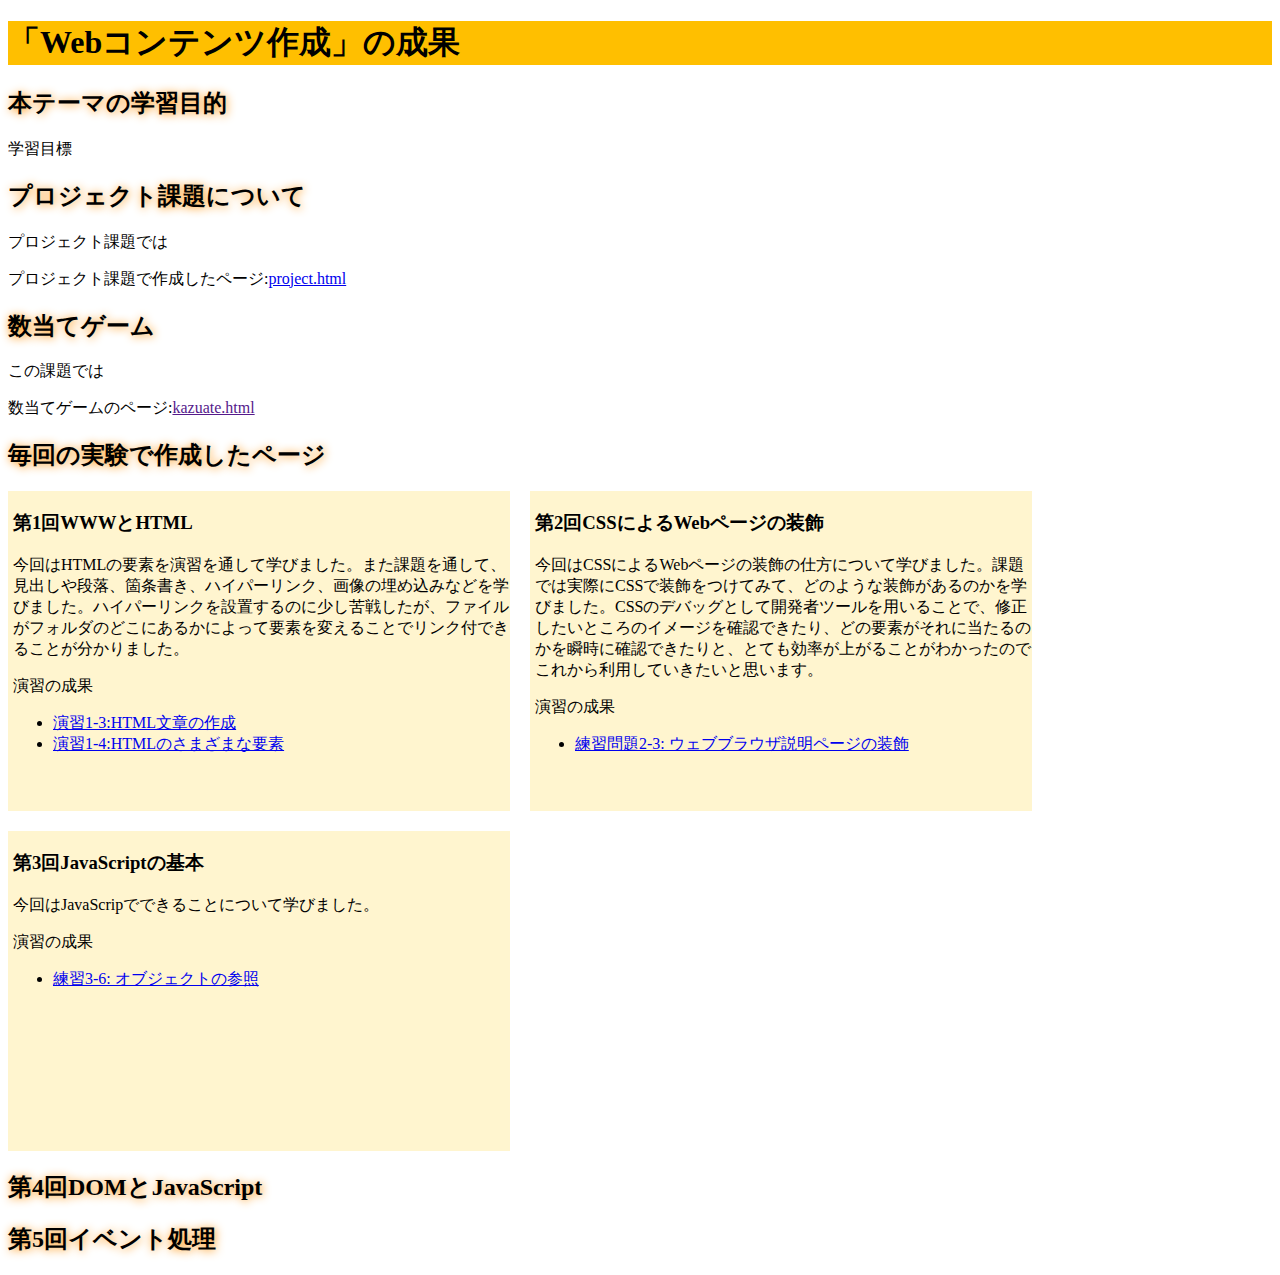
==== index.html @ 8ce89dcb "編集" ====
<!DOCTYPE html>
<html>
  <head>
    <meta charset="utf-8">
    <title>My test page</title>
    <link rel="stylesheet" href="style.css">
  </head>

  <body>
    <h1>「Webコンテンツ作成」の成果</h1>
		<h2> 本テーマの学習目的</h2>
    <p>学習目標</p>
    <h2> プロジェクト課題について</h2>
    <p>プロジェクト課題では</p>
    <p>プロジェクト課題で作成したページ:<a href="project.html" target="_blank">project.html</a><p>
    <h2> 数当てゲーム</h2>
    
    <p>この課題では</p>
    <p>数当てゲームのページ:<a href="" target="_blank">kazuate.html</a></p>
    
    <h2> 毎回の実験で作成したページ</h2>

    <div id="zentai">
    <div>
    <h3> 第1回WWWとHTML</h3>
    <p>今回はHTMLの要素を演習を通して学びました。また課題を通して、見出しや段落、箇条書き、ハイパーリンク、画像の埋め込みなどを学びました。ハイパーリンクを設置するのに少し苦戦したが、ファイルがフォルダのどこにあるかによって要素を変えることでリンク付できることが分かりました。</p>
    <p>演習の成果</p>
    <ul>
			<li><a href="practice-html/structure.html" target="_blank">演習1-3:HTML文章の作成</a></li>
			<li><a href="practice-html/elements.html" target="_blank">演習1-4:HTMLのさまざまな要素</a></li>
		</ul>
    </div>

    <div>
    <h3> 第2回CSSによるWebページの装飾</h3>
    <p>今回はCSSによるWebページの装飾の仕方について学びました。課題では実際にCSSで装飾をつけてみて、どのような装飾があるのかを学びました。CSSのデバッグとして開発者ツールを用いることで、修正したいところのイメージを確認できたり、どの要素がそれに当たるのかを瞬時に確認できたりと、とても効率が上がることがわかったのでこれから利用していきたいと思います。</p>
    <p>演習の成果</p>
    <ul>
			<li><a href="practice-css/browser-intro.html" target="_blank">練習問題2-3: ウェブブラウザ説明ページの装飾</a></li>
    </ul>
    </div>

    <div>
    <h3> 第3回JavaScriptの基本</h3>
    <p>今回はJavaScripでできることについて学びました。</p>
    <p>演習の成果</p>
    <ul>
      <li><a href="practice-js/obj-practice.html" target="_blank">練習3-6: オブジェクトの参照</a></li>
    </ul>
    </div>
  
    </div>

    <h2> 第4回DOMとJavaScript</h2>
    <h2> 第5回イベント処理</h2>
  </body>

</html>
<!---->
---- style.css ----
h1 {
    background-color: #ffbf00;
}

h2 {
    color: black;
	text-shadow: 1px 1px 10px #ff8f00;
}

h3 {
    color: black;
}

div#zentai {
	display: grid;
	grid-template-columns: 1fr 1fr;
	grid-auto-rows: 320px 320px;
	grid-gap: 20px;
	flex-direction: row;
	width: 1024px;
}

div#zentai > div {
	padding-left: 5px;
	background-color: #fff5cf;
}
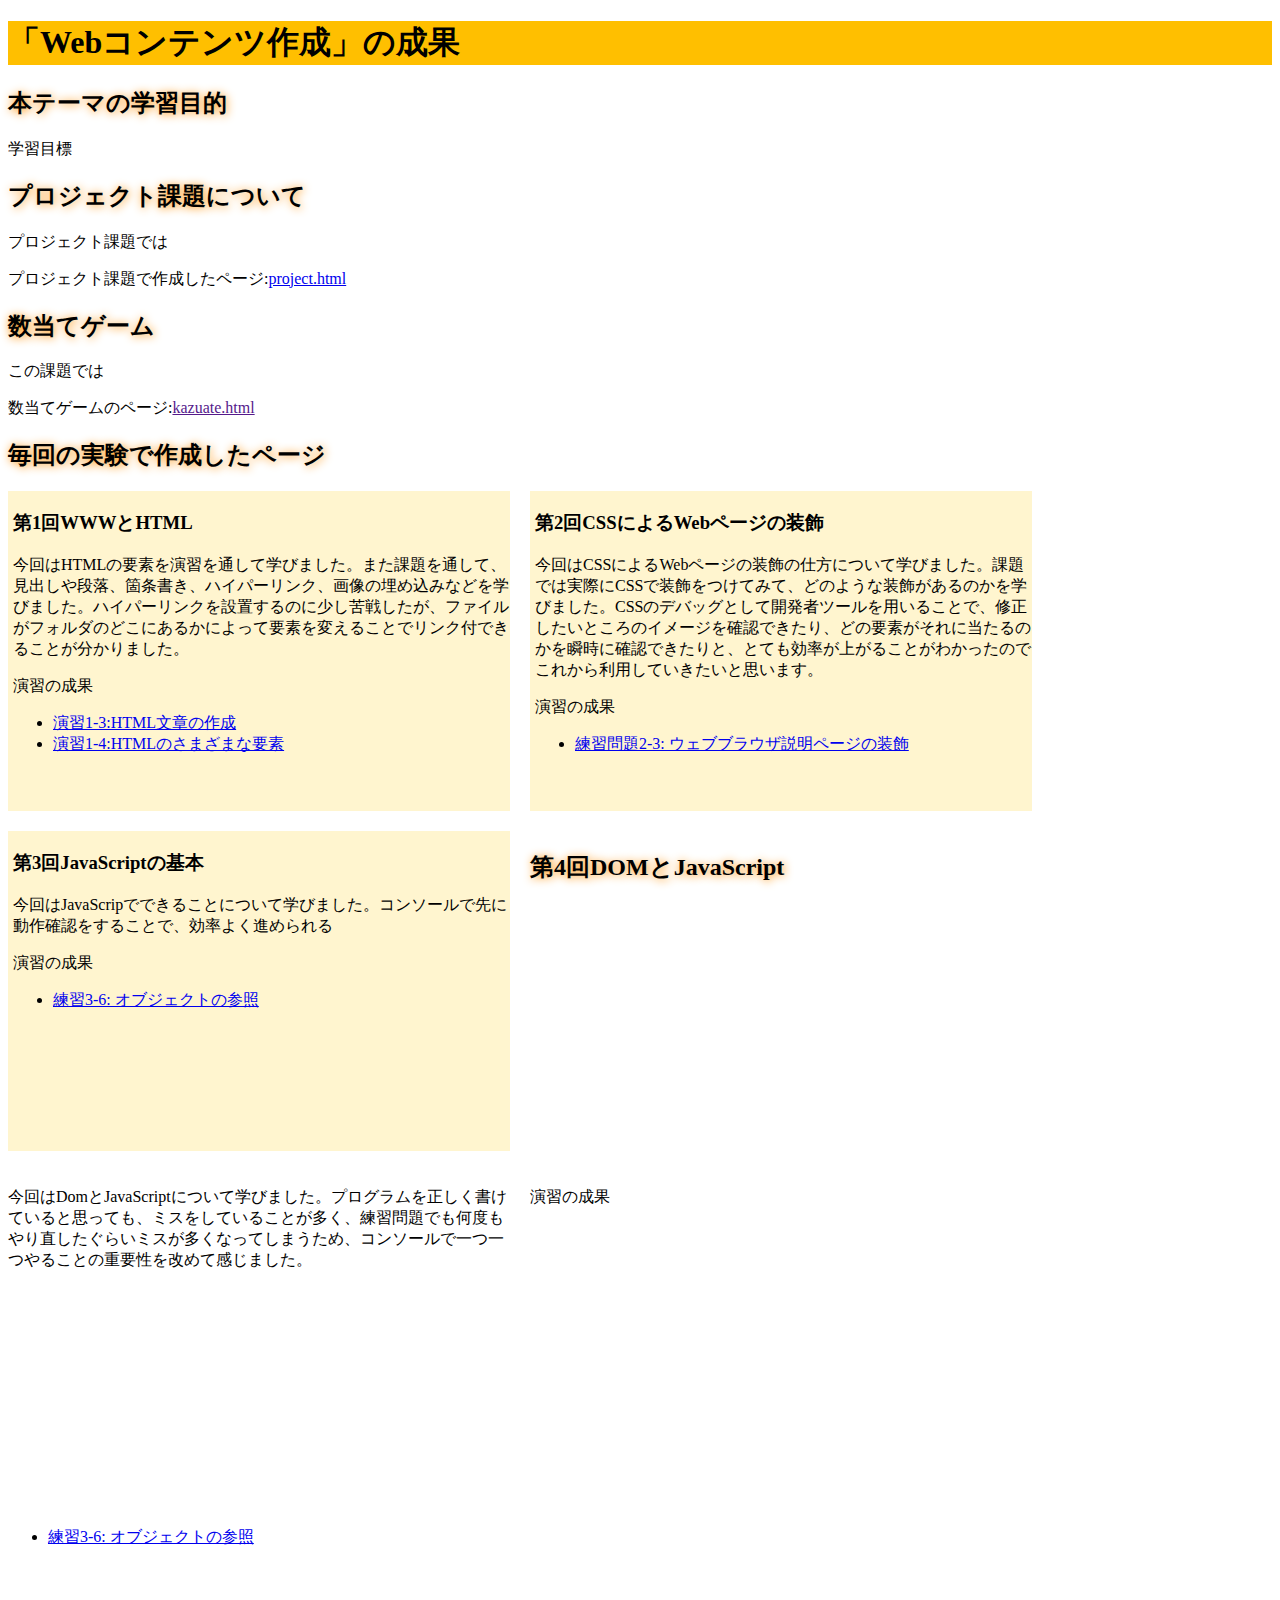
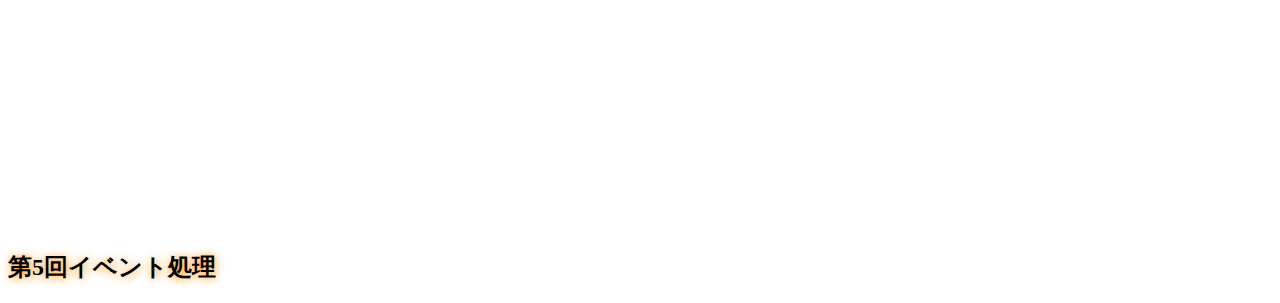
==== commit ee468af2: "編集" ====
--- a/index.html
+++ b/index.html
@@ -42,7 +42,15 @@
 
     <div>
     <h3> 第3回JavaScriptの基本</h3>
-    <p>今回はJavaScripでできることについて学びました。</p>
+    <p>今回はJavaScripでできることについて学びました。コンソールで先に動作確認をすることで、効率よく進められる</p>
+    <p>演習の成果</p>
+    <ul>
+      <li><a href="practice-js/obj-practice.html" target="_blank">練習3-6: オブジェクトの参照</a></li>
+    </ul>
+    </div>
+
+    <h2> 第4回DOMとJavaScript</h2>
+    <p>今回はDomとJavaScriptについて学びました。プログラムを正しく書けていると思っても、ミスをしていることが多く、練習問題でも何度もやり直したぐらいミスが多くなってしまうため、コンソールで一つ一つやることの重要性を改めて感じました。</p>
     <p>演習の成果</p>
     <ul>
       <li><a href="practice-js/obj-practice.html" target="_blank">練習3-6: オブジェクトの参照</a></li>
@@ -51,7 +59,6 @@
   
     </div>
 
-    <h2> 第4回DOMとJavaScript</h2>
     <h2> 第5回イベント処理</h2>
   </body>
 
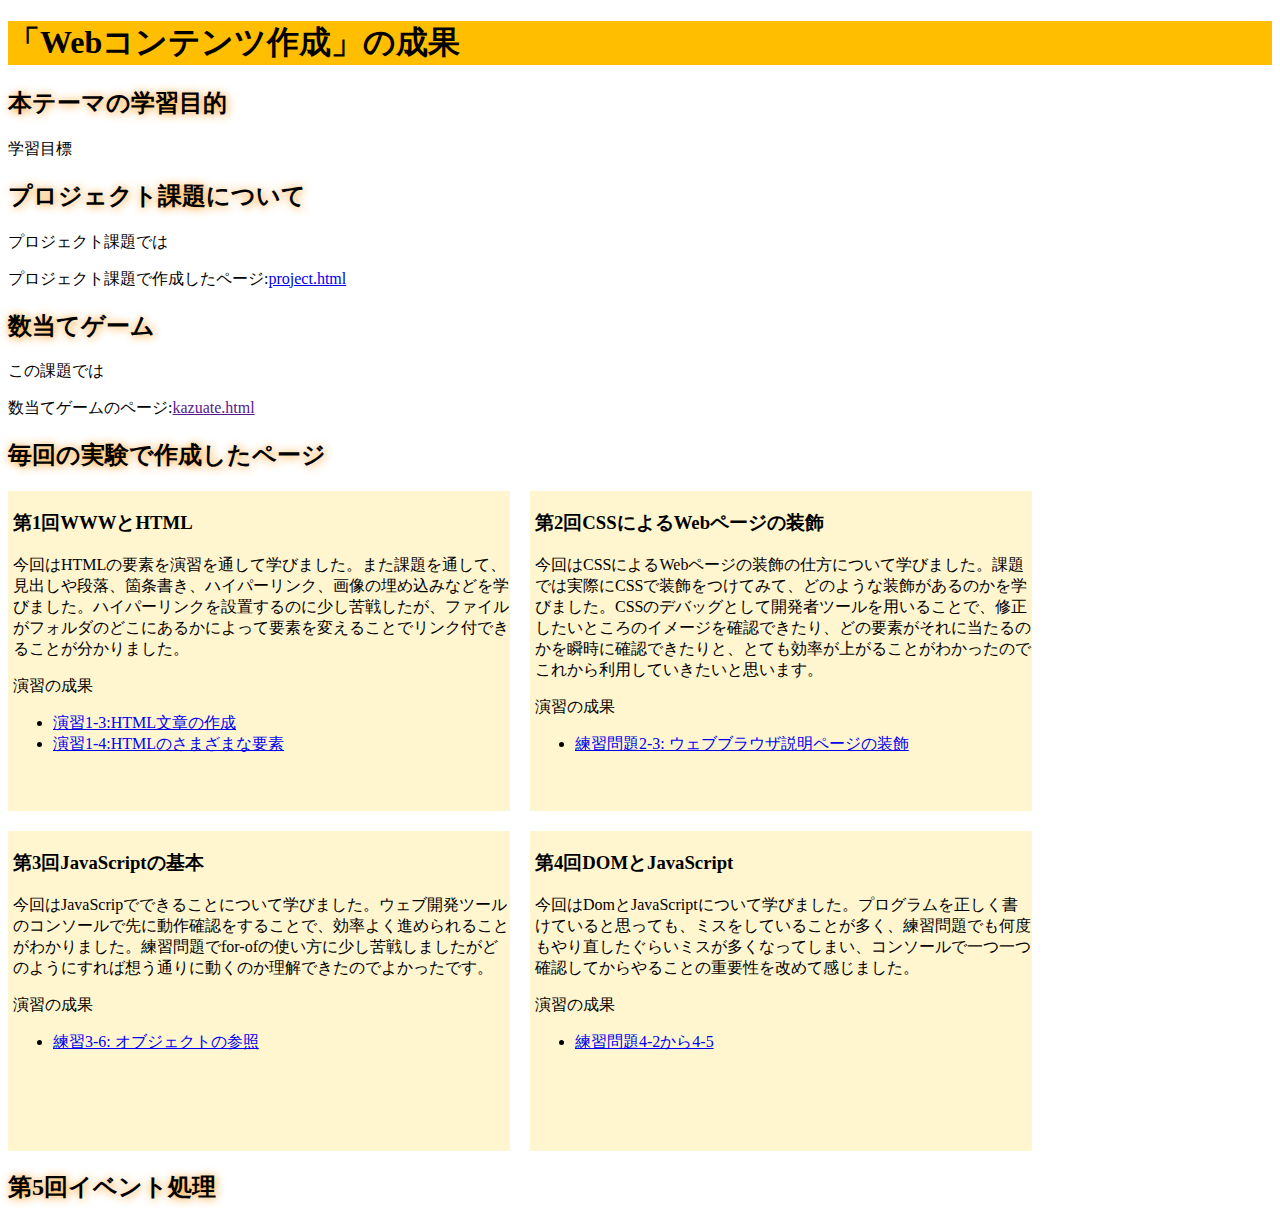
==== commit fb9ed55d: "編集" ====
--- a/index.html
+++ b/index.html
@@ -42,18 +42,19 @@
 
     <div>
     <h3> 第3回JavaScriptの基本</h3>
-    <p>今回はJavaScripでできることについて学びました。コンソールで先に動作確認をすることで、効率よく進められる</p>
+    <p>今回はJavaScripでできることについて学びました。ウェブ開発ツールのコンソールで先に動作確認をすることで、効率よく進められることがわかりました。練習問題でfor-ofの使い方に少し苦戦しましたがどのようにすれば想う通りに動くのか理解できたのでよかったです。</p>
     <p>演習の成果</p>
     <ul>
       <li><a href="practice-js/obj-practice.html" target="_blank">練習3-6: オブジェクトの参照</a></li>
     </ul>
     </div>
 
-    <h2> 第4回DOMとJavaScript</h2>
-    <p>今回はDomとJavaScriptについて学びました。プログラムを正しく書けていると思っても、ミスをしていることが多く、練習問題でも何度もやり直したぐらいミスが多くなってしまうため、コンソールで一つ一つやることの重要性を改めて感じました。</p>
+    <div>
+    <h3> 第4回DOMとJavaScript</h3>
+    <p>今回はDomとJavaScriptについて学びました。プログラムを正しく書けていると思っても、ミスをしていることが多く、練習問題でも何度もやり直したぐらいミスが多くなってしまい、コンソールで一つ一つ確認してからやることの重要性を改めて感じました。</p>
     <p>演習の成果</p>
     <ul>
-      <li><a href="practice-js/obj-practice.html" target="_blank">練習3-6: オブジェクトの参照</a></li>
+      <li><a href="practice-dom/dom-exercise.html" target="_blank">練習問題4-2から4-5</a></li>
     </ul>
     </div>
   
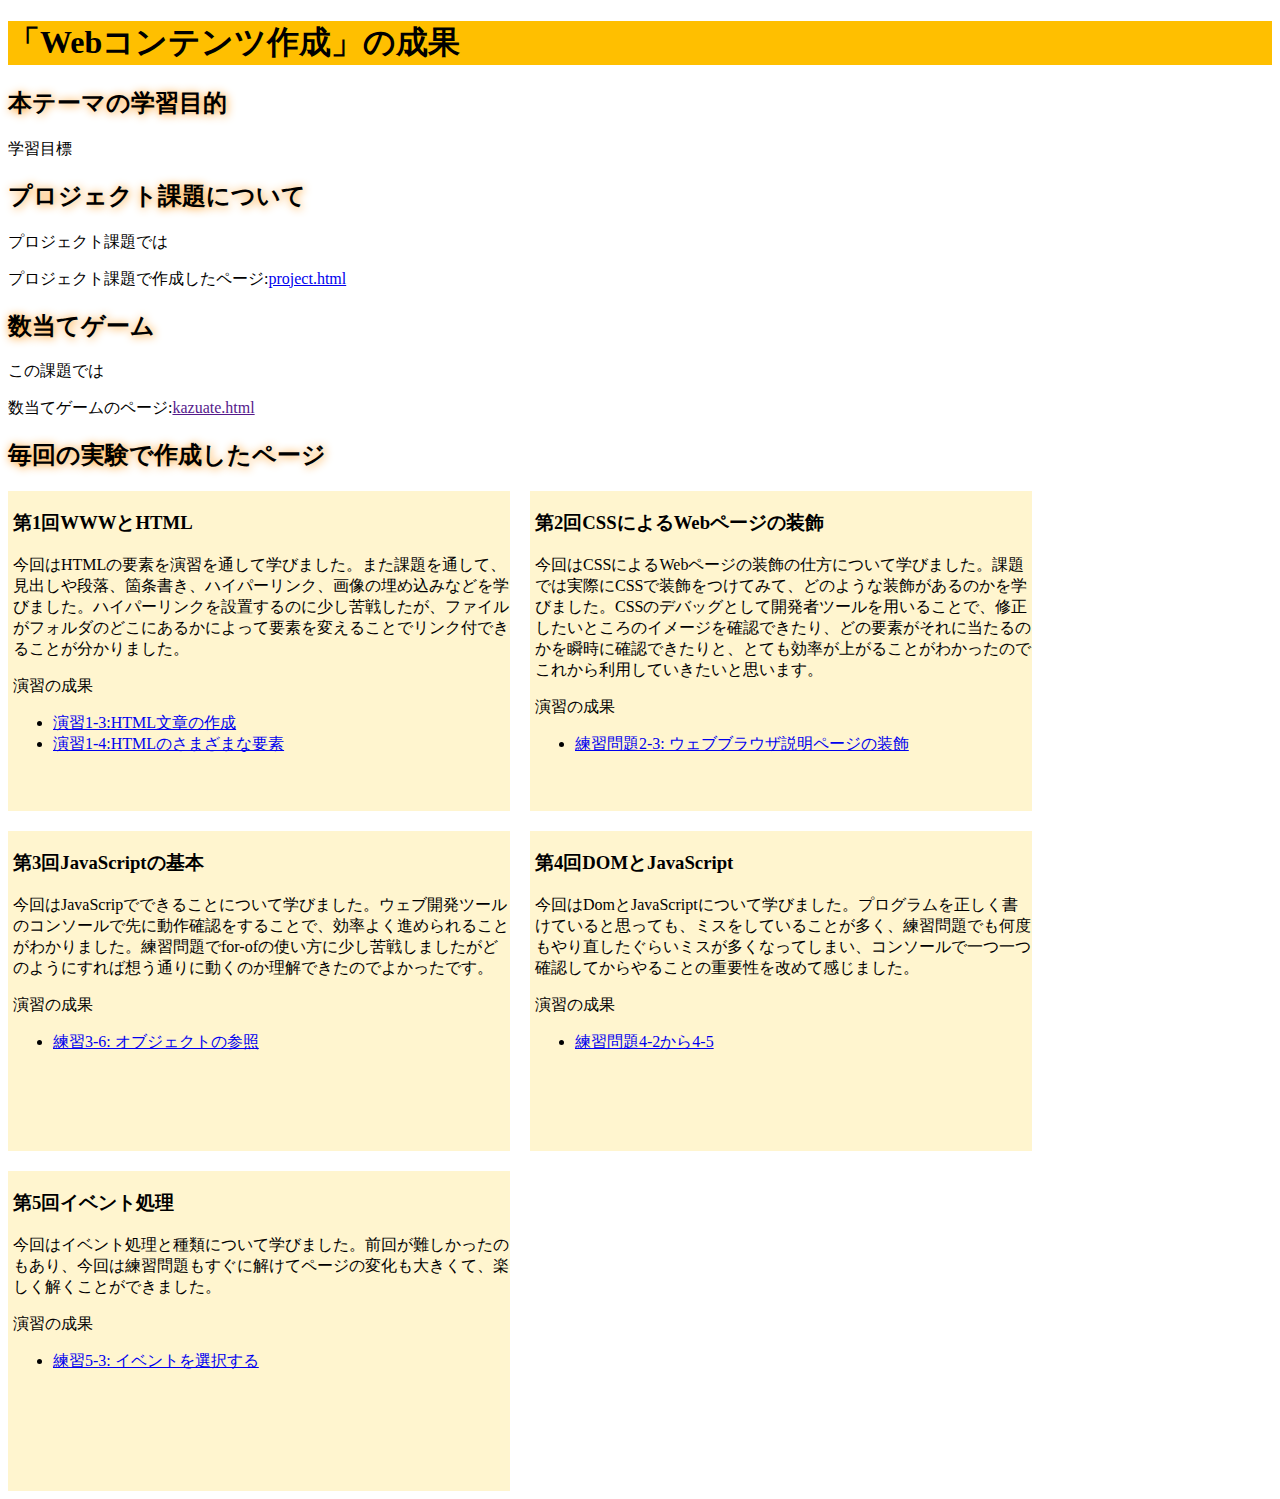
==== commit 22753c8d: "編集" ====
--- a/index.html
+++ b/index.html
@@ -57,10 +57,17 @@
       <li><a href="practice-dom/dom-exercise.html" target="_blank">練習問題4-2から4-5</a></li>
     </ul>
     </div>
-  
+
+    <div>
+    <h3> 第5回イベント処理</h3>
+    <p>今回はイベント処理と種類について学びました。前回が難しかったのもあり、今回は練習問題もすぐに解けてページの変化も大きくて、楽しく解くことができました。</p>
+    <p>演習の成果</p>
+    <ul>
+      <li><a href="practice-event/event-list.html" target="_blank">練習5-3: イベントを選択する</a></li>
+    </ul>
     </div>
 
-    <h2> 第5回イベント処理</h2>
+    </div>
   </body>
 
 </html>
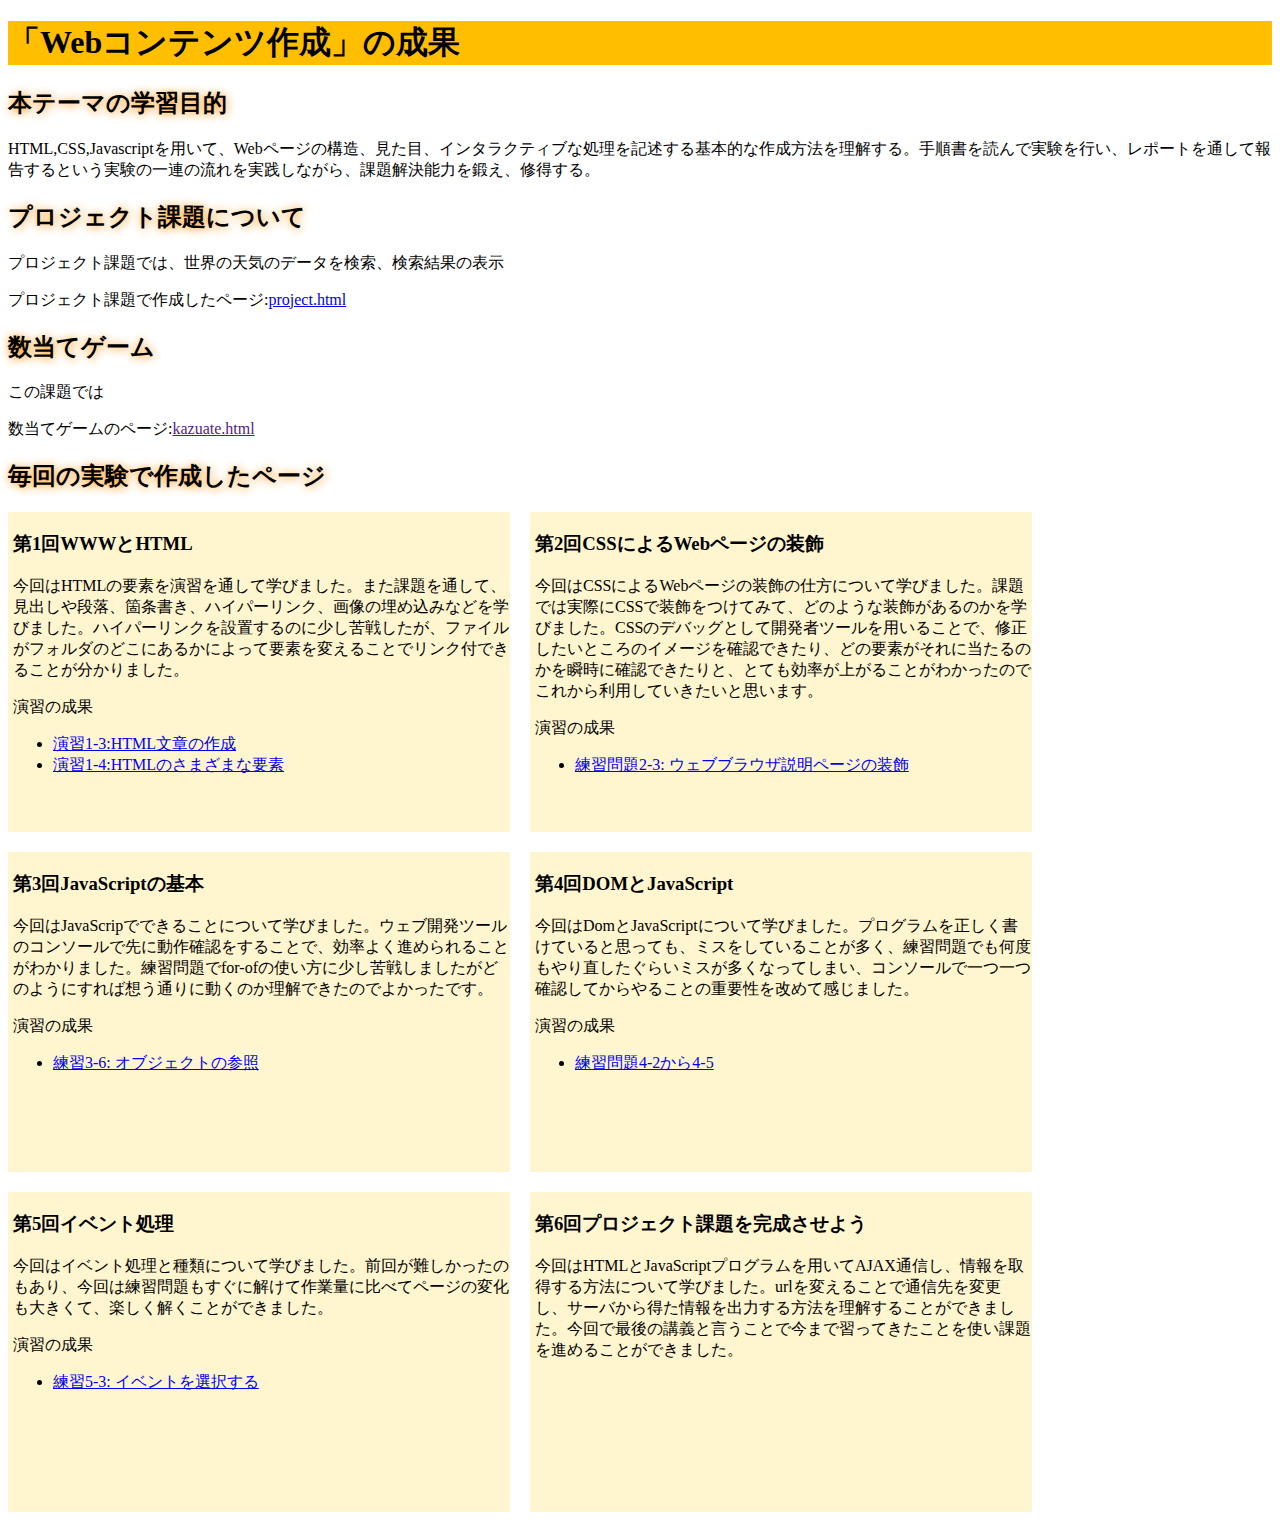
==== commit 6f31e16e: "編集" ====
--- a/index.html
+++ b/index.html
@@ -9,9 +9,9 @@
   <body>
     <h1>「Webコンテンツ作成」の成果</h1>
 		<h2> 本テーマの学習目的</h2>
-    <p>学習目標</p>
+    <p>HTML,CSS,Javascriptを用いて、Webページの構造、見た目、インタラクティブな処理を記述する基本的な作成方法を理解する。手順書を読んで実験を行い、レポートを通して報告するという実験の一連の流れを実践しながら、課題解決能力を鍛え、修得する。</p>
     <h2> プロジェクト課題について</h2>
-    <p>プロジェクト課題では</p>
+    <p>プロジェクト課題では、世界の天気のデータを検索、検索結果の表示</p>
     <p>プロジェクト課題で作成したページ:<a href="project.html" target="_blank">project.html</a><p>
     <h2> 数当てゲーム</h2>
     
@@ -60,11 +60,16 @@
 
     <div>
     <h3> 第5回イベント処理</h3>
-    <p>今回はイベント処理と種類について学びました。前回が難しかったのもあり、今回は練習問題もすぐに解けてページの変化も大きくて、楽しく解くことができました。</p>
+    <p>今回はイベント処理と種類について学びました。前回が難しかったのもあり、今回は練習問題もすぐに解けて作業量に比べてページの変化も大きくて、楽しく解くことができました。</p>
     <p>演習の成果</p>
     <ul>
       <li><a href="practice-event/event-list.html" target="_blank">練習5-3: イベントを選択する</a></li>
     </ul>
+    </div>
+
+    <div>
+    <h3> 第6回プロジェクト課題を完成させよう</h3>
+    <p>今回はHTMLとJavaScriptプログラムを用いてAJAX通信し、情報を取得する方法について学びました。urlを変えることで通信先を変更し、サーバから得た情報を出力する方法を理解することができました。今回で最後の講義と言うことで今まで習ってきたことを使い課題を進めることができました。</p>
     </div>
 
     </div>
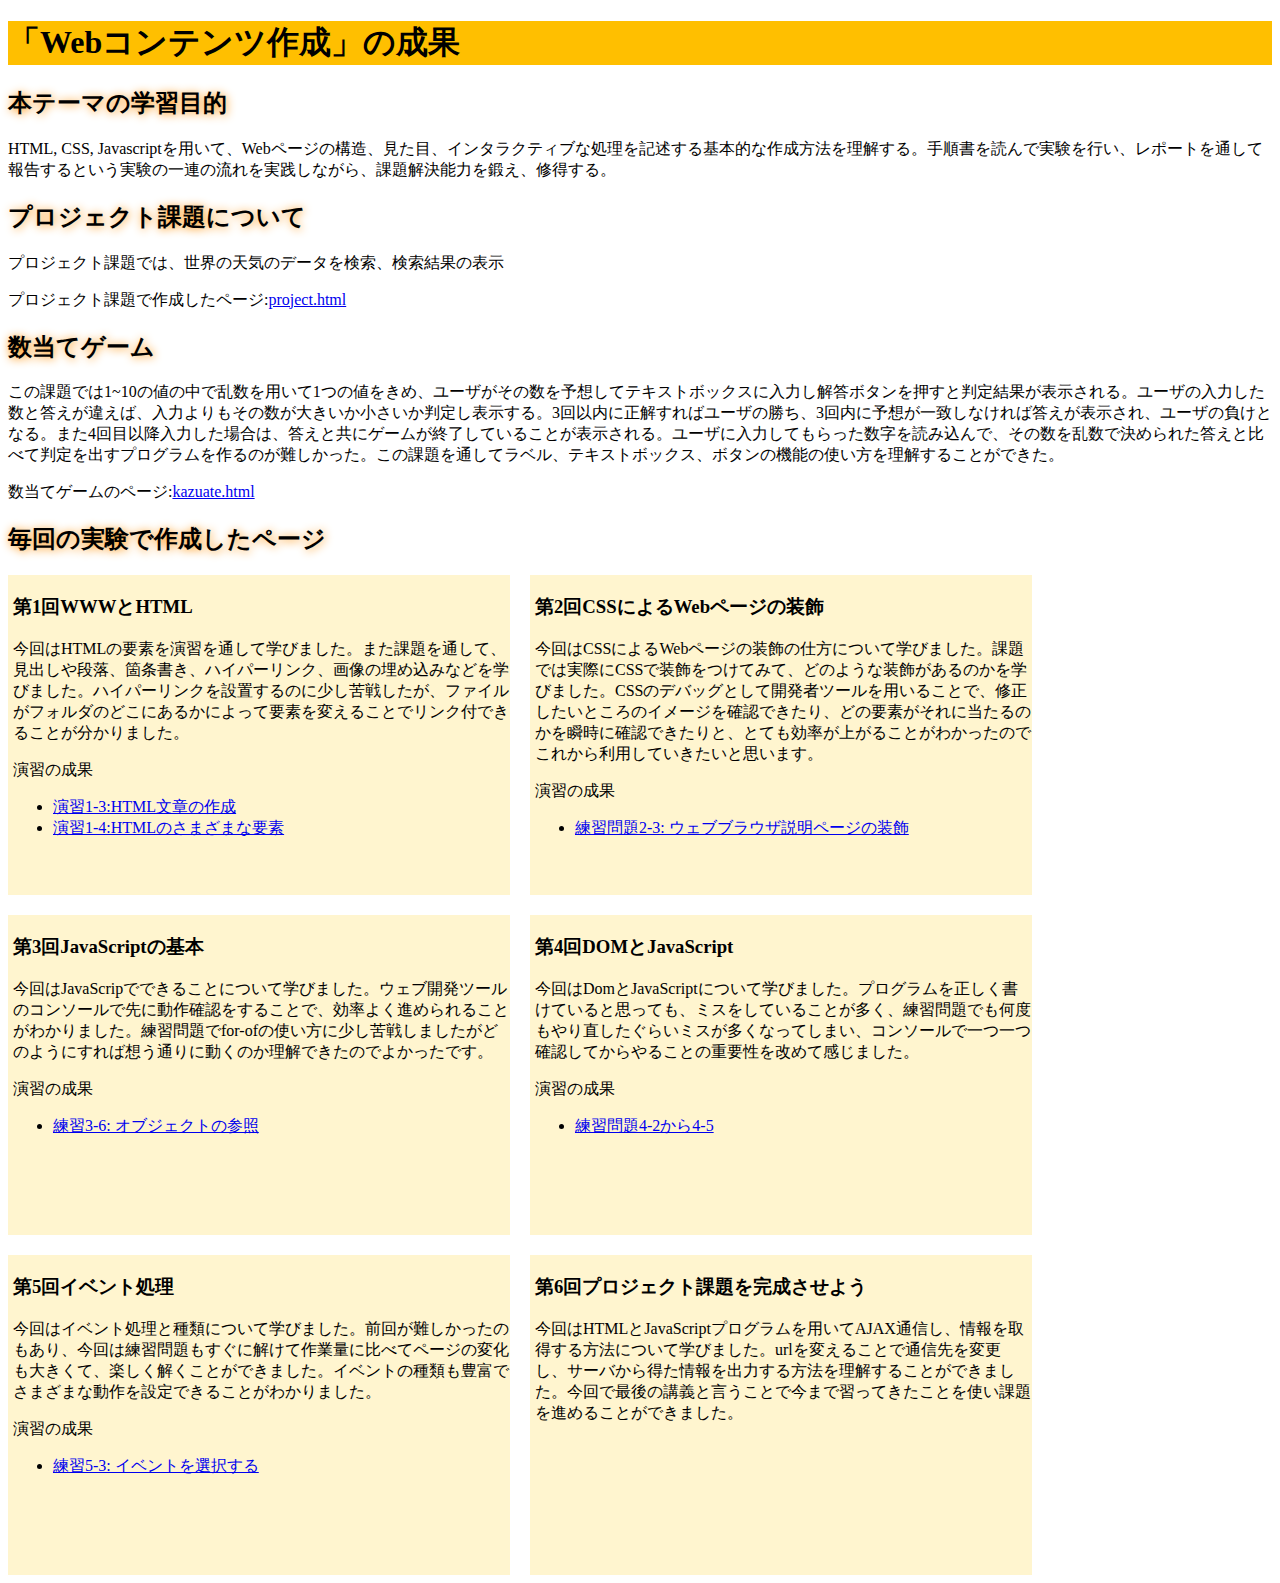
==== commit 71eebe29: "編集" ====
--- a/index.html
+++ b/index.html
@@ -9,14 +9,15 @@
   <body>
     <h1>「Webコンテンツ作成」の成果</h1>
 		<h2> 本テーマの学習目的</h2>
-    <p>HTML,CSS,Javascriptを用いて、Webページの構造、見た目、インタラクティブな処理を記述する基本的な作成方法を理解する。手順書を読んで実験を行い、レポートを通して報告するという実験の一連の流れを実践しながら、課題解決能力を鍛え、修得する。</p>
+    <p>HTML, CSS, Javascriptを用いて、Webページの構造、見た目、インタラクティブな処理を記述する基本的な作成方法を理解する。手順書を読んで実験を行い、レポートを通して報告するという実験の一連の流れを実践しながら、課題解決能力を鍛え、修得する。</p>
+
     <h2> プロジェクト課題について</h2>
     <p>プロジェクト課題では、世界の天気のデータを検索、検索結果の表示</p>
     <p>プロジェクト課題で作成したページ:<a href="project.html" target="_blank">project.html</a><p>
+
     <h2> 数当てゲーム</h2>
-    
-    <p>この課題では</p>
-    <p>数当てゲームのページ:<a href="" target="_blank">kazuate.html</a></p>
+    <p>この課題では1~10の値の中で乱数を用いて1つの値をきめ、ユーザがその数を予想してテキストボックスに入力し解答ボタンを押すと判定結果が表示される。ユーザの入力した数と答えが違えば、入力よりもその数が大きいか小さいか判定し表示する。3回以内に正解すればユーザの勝ち、3回内に予想が一致しなければ答えが表示され、ユーザの負けとなる。また4回目以降入力した場合は、答えと共にゲームが終了していることが表示される。ユーザに入力してもらった数字を読み込んで、その数を乱数で決められた答えと比べて判定を出すプログラムを作るのが難しかった。この課題を通してラベル、テキストボックス、ボタンの機能の使い方を理解することができた。</p>
+    <p>数当てゲームのページ:<a href="kazuate.html" target="_blank">kazuate.html</a></p>
     
     <h2> 毎回の実験で作成したページ</h2>
 
@@ -60,7 +61,7 @@
 
     <div>
     <h3> 第5回イベント処理</h3>
-    <p>今回はイベント処理と種類について学びました。前回が難しかったのもあり、今回は練習問題もすぐに解けて作業量に比べてページの変化も大きくて、楽しく解くことができました。</p>
+    <p>今回はイベント処理と種類について学びました。前回が難しかったのもあり、今回は練習問題もすぐに解けて作業量に比べてページの変化も大きくて、楽しく解くことができました。イベントの種類も豊富でさまざまな動作を設定できることがわかりました。</p>
     <p>演習の成果</p>
     <ul>
       <li><a href="practice-event/event-list.html" target="_blank">練習5-3: イベントを選択する</a></li>
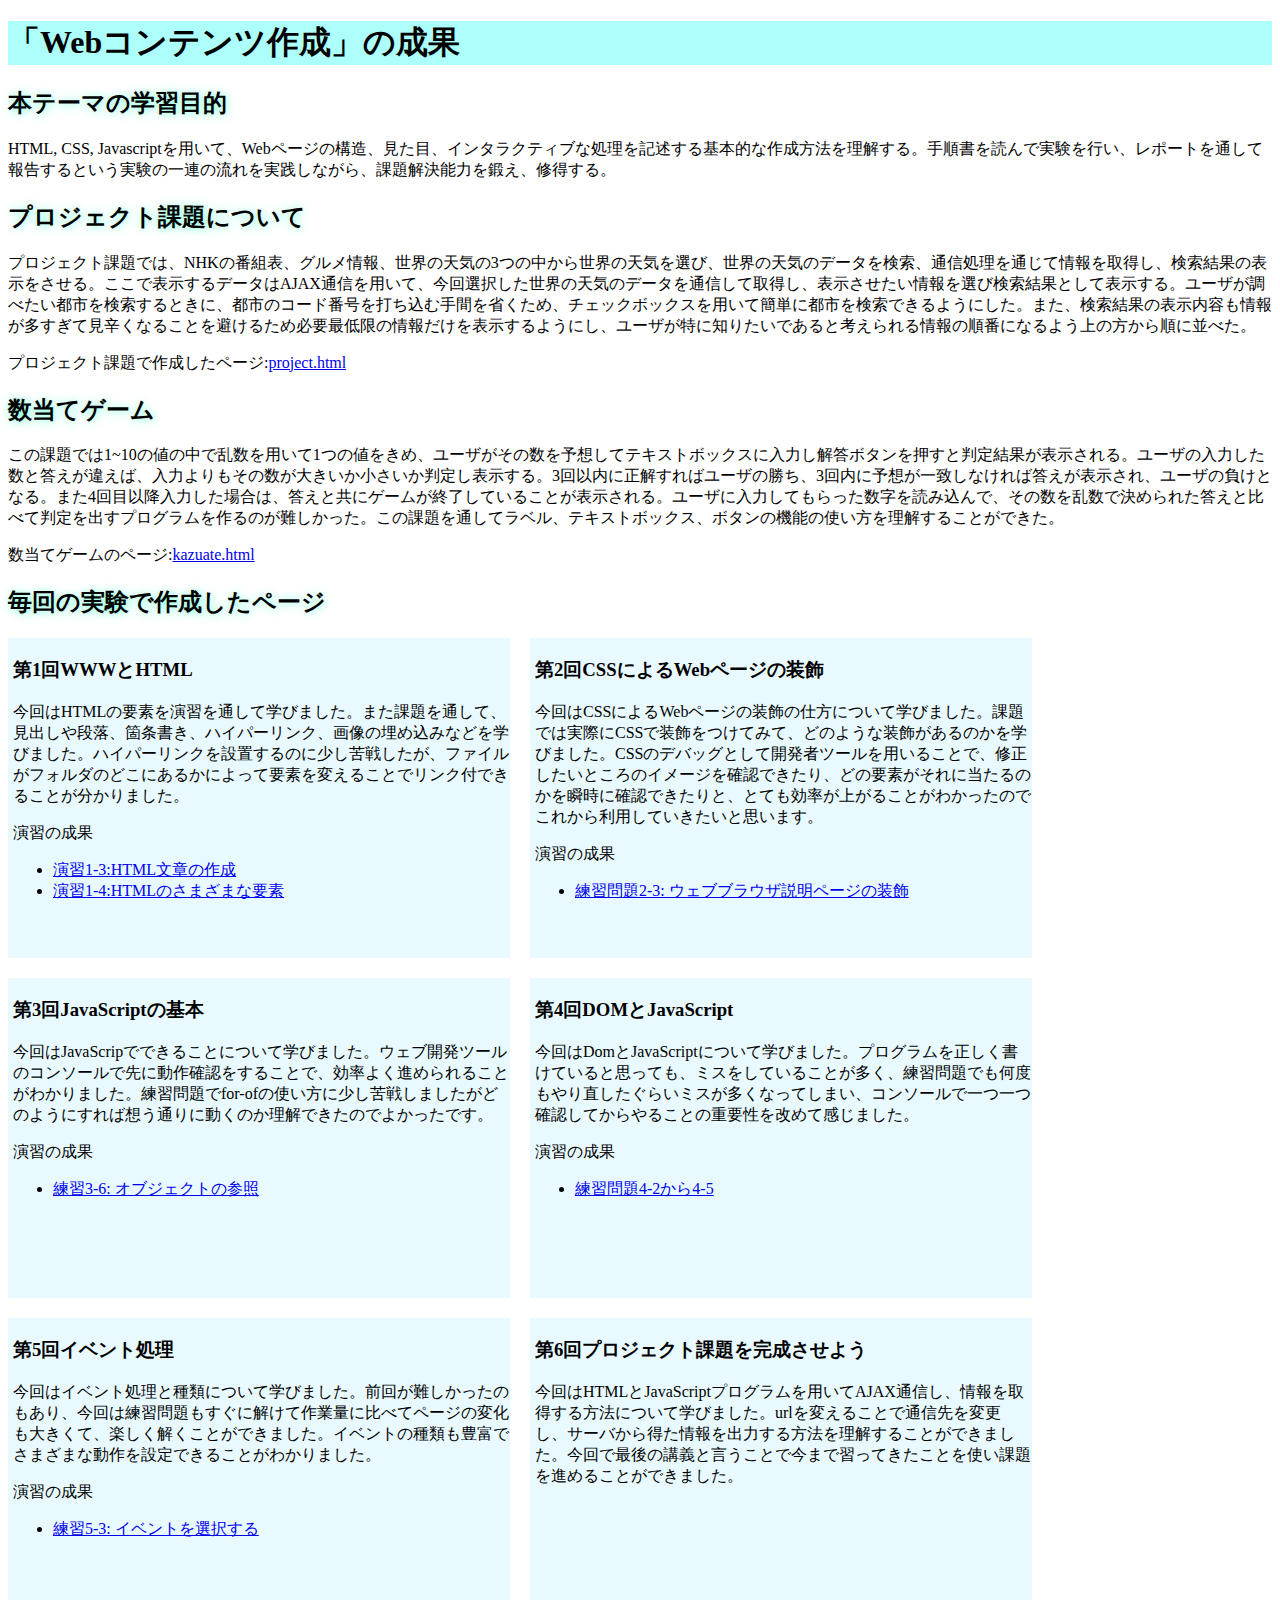
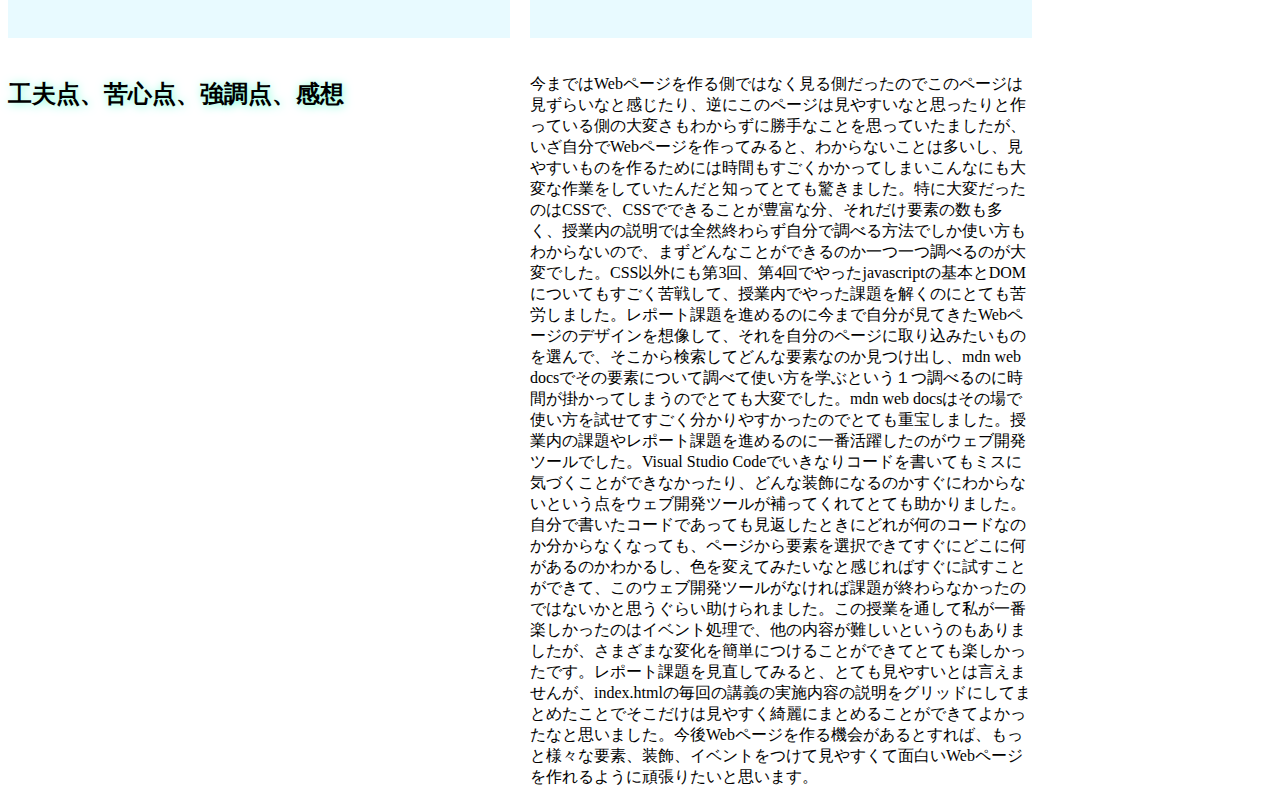
==== commit 9b6856ba: "編集" ====
--- a/index.html
+++ b/index.html
@@ -12,7 +12,7 @@
     <p>HTML, CSS, Javascriptを用いて、Webページの構造、見た目、インタラクティブな処理を記述する基本的な作成方法を理解する。手順書を読んで実験を行い、レポートを通して報告するという実験の一連の流れを実践しながら、課題解決能力を鍛え、修得する。</p>
 
     <h2> プロジェクト課題について</h2>
-    <p>プロジェクト課題では、世界の天気のデータを検索、検索結果の表示</p>
+    <p>プロジェクト課題では、NHKの番組表、グルメ情報、世界の天気の3つの中から世界の天気を選び、世界の天気のデータを検索、通信処理を通じて情報を取得し、検索結果の表示をさせる。ここで表示するデータはAJAX通信を用いて、今回選択した世界の天気のデータを通信して取得し、表示させたい情報を選び検索結果として表示する。ユーザが調べたい都市を検索するときに、都市のコード番号を打ち込む手間を省くため、チェックボックスを用いて簡単に都市を検索できるようにした。また、検索結果の表示内容も情報が多すぎて見辛くなることを避けるため必要最低限の情報だけを表示するようにし、ユーザが特に知りたいであると考えられる情報の順番になるよう上の方から順に並べた。</p>
     <p>プロジェクト課題で作成したページ:<a href="project.html" target="_blank">project.html</a><p>
 
     <h2> 数当てゲーム</h2>
@@ -73,8 +73,11 @@
     <p>今回はHTMLとJavaScriptプログラムを用いてAJAX通信し、情報を取得する方法について学びました。urlを変えることで通信先を変更し、サーバから得た情報を出力する方法を理解することができました。今回で最後の講義と言うことで今まで習ってきたことを使い課題を進めることができました。</p>
     </div>
 
+    <h2>工夫点、苦心点、強調点、感想</h2>
+    <p>今まではWebページを作る側ではなく見る側だったのでこのページは見ずらいなと感じたり、逆にこのページは見やすいなと思ったりと作っている側の大変さもわからずに勝手なことを思っていたましたが、いざ自分でWebページを作ってみると、わからないことは多いし、見やすいものを作るためには時間もすごくかかってしまいこんなにも大変な作業をしていたんだと知ってとても驚きました。特に大変だったのはCSSで、CSSでできることが豊富な分、それだけ要素の数も多く、授業内の説明では全然終わらず自分で調べる方法でしか使い方もわからないので、まずどんなことができるのか一つ一つ調べるのが大変でした。CSS以外にも第3回、第4回でやったjavascriptの基本とDOMについてもすごく苦戦して、授業内でやった課題を解くのにとても苦労しました。レポート課題を進めるのに今まで自分が見てきたWebページのデザインを想像して、それを自分のページに取り込みたいものを選んで、そこから検索してどんな要素なのか見つけ出し、mdn web docsでその要素について調べて使い方を学ぶという１つ調べるのに時間が掛かってしまうのでとても大変でした。mdn web docsはその場で使い方を試せてすごく分かりやすかったのでとても重宝しました。授業内の課題やレポート課題を進めるのに一番活躍したのがウェブ開発ツールでした。Visual Studio Codeでいきなりコードを書いてもミスに気づくことができなかったり、どんな装飾になるのかすぐにわからないという点をウェブ開発ツールが補ってくれてとても助かりました。自分で書いたコードであっても見返したときにどれが何のコードなのか分からなくなっても、ページから要素を選択できてすぐにどこに何があるのかわかるし、色を変えてみたいなと感じればすぐに試すことができて、このウェブ開発ツールがなければ課題が終わらなかったのではないかと思うぐらい助けられました。この授業を通して私が一番楽しかったのはイベント処理で、他の内容が難しいというのもありましたが、さまざまな変化を簡単につけることができてとても楽しかったです。レポート課題を見直してみると、とても見やすいとは言えませんが、index.htmlの毎回の講義の実施内容の説明をグリッドにしてまとめたことでそこだけは見やすく綺麗にまとめることができてよかったなと思いました。今後Webページを作る機会があるとすれば、もっと様々な要素、装飾、イベントをつけて見やすくて面白いWebページを作れるように頑張りたいと思います。</p>
+
+
     </div>
   </body>
 
-</html>
-<!---->+</html>--- a/style.css
+++ b/style.css
@@ -1,10 +1,10 @@
 h1 {
-    background-color: #ffbf00;
+    background-color: #acfffb;
 }
 
 h2 {
     color: black;
-	text-shadow: 1px 1px 10px #ff8f00;
+	text-shadow: 1px 1px 10px #71ffd7;
 }
 
 h3 {
@@ -22,5 +22,5 @@
 
 div#zentai > div {
 	padding-left: 5px;
-	background-color: #fff5cf;
+	background-color: #e8faff;
 }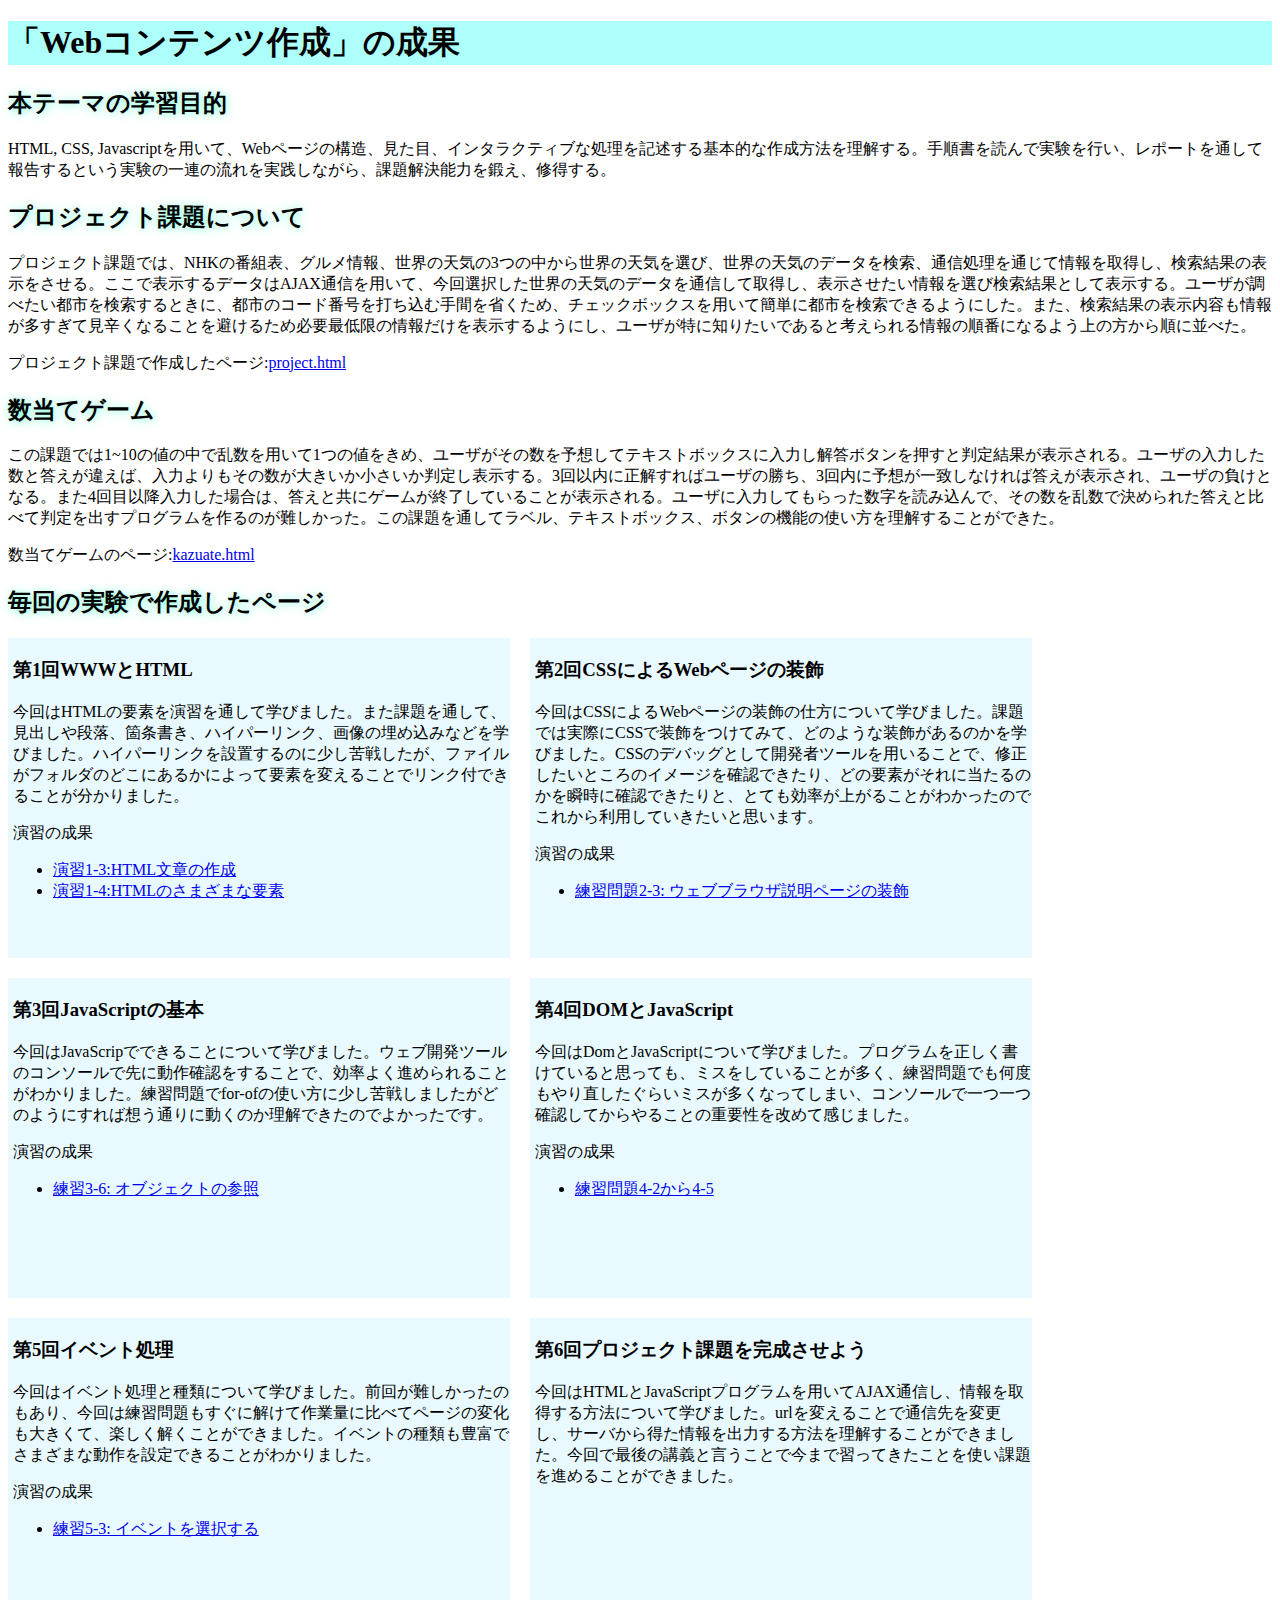
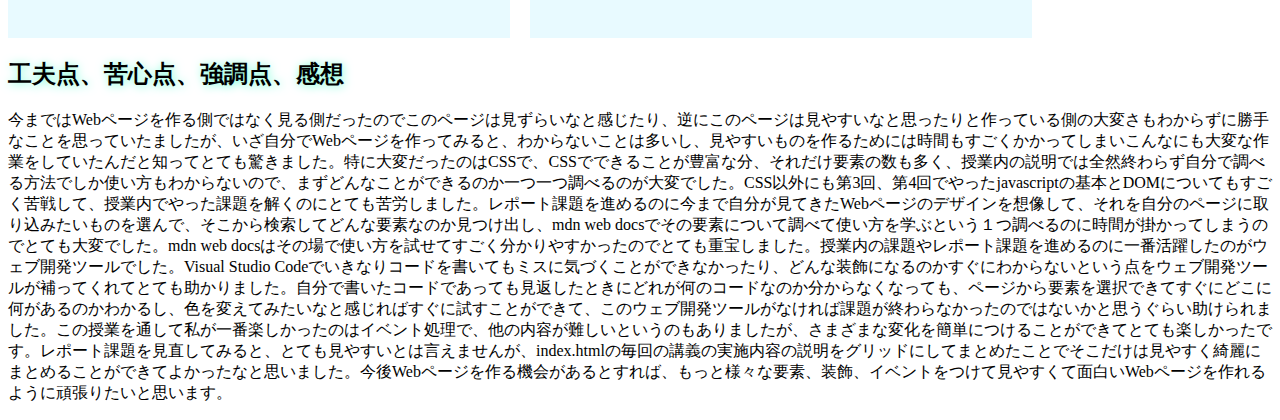
==== commit a58010cd: "編集" ====
--- a/index.html
+++ b/index.html
@@ -72,12 +72,11 @@
     <h3> 第6回プロジェクト課題を完成させよう</h3>
     <p>今回はHTMLとJavaScriptプログラムを用いてAJAX通信し、情報を取得する方法について学びました。urlを変えることで通信先を変更し、サーバから得た情報を出力する方法を理解することができました。今回で最後の講義と言うことで今まで習ってきたことを使い課題を進めることができました。</p>
     </div>
-
+    </div>
     <h2>工夫点、苦心点、強調点、感想</h2>
     <p>今まではWebページを作る側ではなく見る側だったのでこのページは見ずらいなと感じたり、逆にこのページは見やすいなと思ったりと作っている側の大変さもわからずに勝手なことを思っていたましたが、いざ自分でWebページを作ってみると、わからないことは多いし、見やすいものを作るためには時間もすごくかかってしまいこんなにも大変な作業をしていたんだと知ってとても驚きました。特に大変だったのはCSSで、CSSでできることが豊富な分、それだけ要素の数も多く、授業内の説明では全然終わらず自分で調べる方法でしか使い方もわからないので、まずどんなことができるのか一つ一つ調べるのが大変でした。CSS以外にも第3回、第4回でやったjavascriptの基本とDOMについてもすごく苦戦して、授業内でやった課題を解くのにとても苦労しました。レポート課題を進めるのに今まで自分が見てきたWebページのデザインを想像して、それを自分のページに取り込みたいものを選んで、そこから検索してどんな要素なのか見つけ出し、mdn web docsでその要素について調べて使い方を学ぶという１つ調べるのに時間が掛かってしまうのでとても大変でした。mdn web docsはその場で使い方を試せてすごく分かりやすかったのでとても重宝しました。授業内の課題やレポート課題を進めるのに一番活躍したのがウェブ開発ツールでした。Visual Studio Codeでいきなりコードを書いてもミスに気づくことができなかったり、どんな装飾になるのかすぐにわからないという点をウェブ開発ツールが補ってくれてとても助かりました。自分で書いたコードであっても見返したときにどれが何のコードなのか分からなくなっても、ページから要素を選択できてすぐにどこに何があるのかわかるし、色を変えてみたいなと感じればすぐに試すことができて、このウェブ開発ツールがなければ課題が終わらなかったのではないかと思うぐらい助けられました。この授業を通して私が一番楽しかったのはイベント処理で、他の内容が難しいというのもありましたが、さまざまな変化を簡単につけることができてとても楽しかったです。レポート課題を見直してみると、とても見やすいとは言えませんが、index.htmlの毎回の講義の実施内容の説明をグリッドにしてまとめたことでそこだけは見やすく綺麗にまとめることができてよかったなと思いました。今後Webページを作る機会があるとすれば、もっと様々な要素、装飾、イベントをつけて見やすくて面白いWebページを作れるように頑張りたいと思います。</p>
 
 
-    </div>
   </body>
 
 </html>